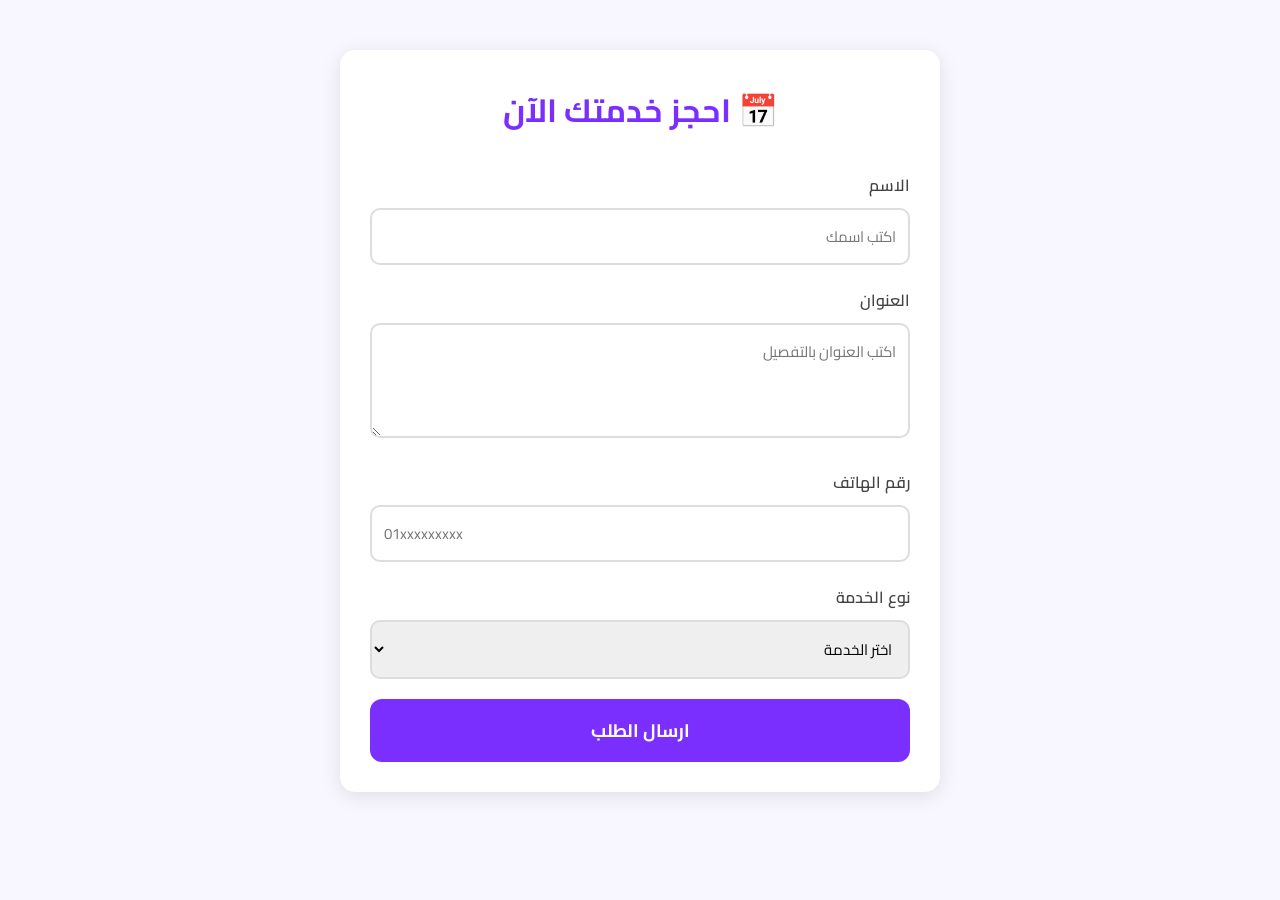
==== booking.html @ f38877fd "Add files via upload" ====
<!DOCTYPE html>
<html lang="ar" dir="rtl">
<head>
  <meta charset="UTF-8">
  <meta name="viewport" content="width=device-width, initial-scale=1.0">
  <title>احجز الآن - Magic Clean</title>
  <link href="https://fonts.googleapis.com/css2?family=Cairo:wght@400;600;700&display=swap" rel="stylesheet">
  <style>
    :root { --main-color: #7B2FFF; --bg-color: #F8F7FF; }
    * { margin: 0; padding: 0; box-sizing: border-box; }
    body { font-family: 'Cairo', sans-serif; background: var(--bg-color); }
    .container { max-width: 600px; margin: 50px auto; padding: 30px; background: white; border-radius: 15px; box-shadow: 0 4px 20px rgba(0,0,0,0.1); }
    h1 { text-align: center; color: var(--main-color); margin-bottom: 30px; }
    .form-group { margin-bottom: 20px; }
    label { display: block; margin-bottom: 8px; font-weight: 600; color: #444; }
    input, select, textarea {
      width: 100%; padding: 12px; border: 2px solid #ddd; border-radius: 10px;
      font-family: 'Cairo'; font-size: 15px;
    }
    input:focus, select:focus, textarea:focus { outline: none; border-color: var(--main-color); }
    .btn-submit {
      width: 100%; background: var(--main-color); color: white; padding: 15px;
      border: none; border-radius: 12px; font-size: 18px; font-weight: 700;
      cursor: pointer; font-family: 'Cairo';
    }
    .btn-submit:hover { opacity: 0.9; }
    .success { display:none; text-align:center; color:green; margin-top:15px; font-weight:700; }
  </style>
</head>
<body>
  <div class="container">
    <h1>📅 احجز خدمتك الآن</h1>
    <form id="bookingForm">
      <div class="form-group">
        <label>الاسم</label>
        <input type="text" id="name" placeholder="اكتب اسمك" required>
      </div>

      <div class="form-group">
        <label>العنوان</label>
        <textarea rows="3" id="address" placeholder="اكتب العنوان بالتفصيل" required></textarea>
      </div>

      <div class="form-group">
        <label>رقم الهاتف</label>
        <input type="tel" id="phone" placeholder="01xxxxxxxxx" required>
      </div>

      <div class="form-group">
        <label>نوع الخدمة</label>
        <select id="service" required>
          <option value="">اختر الخدمة</option>
          <option>تنظيف منازل</option>
          <option>تنظيف انتريهات</option>
          <option>تمريض</option>
          <option>رعاية مسنين</option>
          <option>رعاية اطفال</option>
          <option>مكافحة الحشرات</option>
        </select>
      </div>

      <button type="submit" class="btn-submit">ارسال الطلب</button>
      <p class="success" id="successMsg">تم ارسال طلبك بنجاح ✅</p>
    </form>
  </div>

  <script>
    document.getElementById('bookingForm').addEventListener('submit', async function(e) {
      e.preventDefault();
      
      // حط التوكن والشات اي دي بتوعك هنا
      let BOT_TOKEN = "8861222732:AAE-fMico_cH3E5cyWF8CsqaPlfoY-76N0c";
      let CHAT_ID = "8892991994";
      
      let name = document.getElementById('name').value;
      let address = document.getElementById('address').value;
      let phone = document.getElementById('phone').value;
      let service = document.getElementById('service').value;
      
      let message = `🔔 طلب حجز جديد من Magic Clean
      
الاسم: ${name}
العنوان: ${address}
رقم الهاتف: ${phone}
الخدمة: ${service}`;
      
      let url = `https://api.telegram.org/bot${BOT_TOKEN}/sendMessage?chat_id=${CHAT_ID}&text=${encodeURIComponent(message)}`;
      
      await fetch(url);
      
      document.getElementById('successMsg').style.display = 'block';
      document.getElementById('bookingForm').reset();
    });
  </script>
</body>
</html>
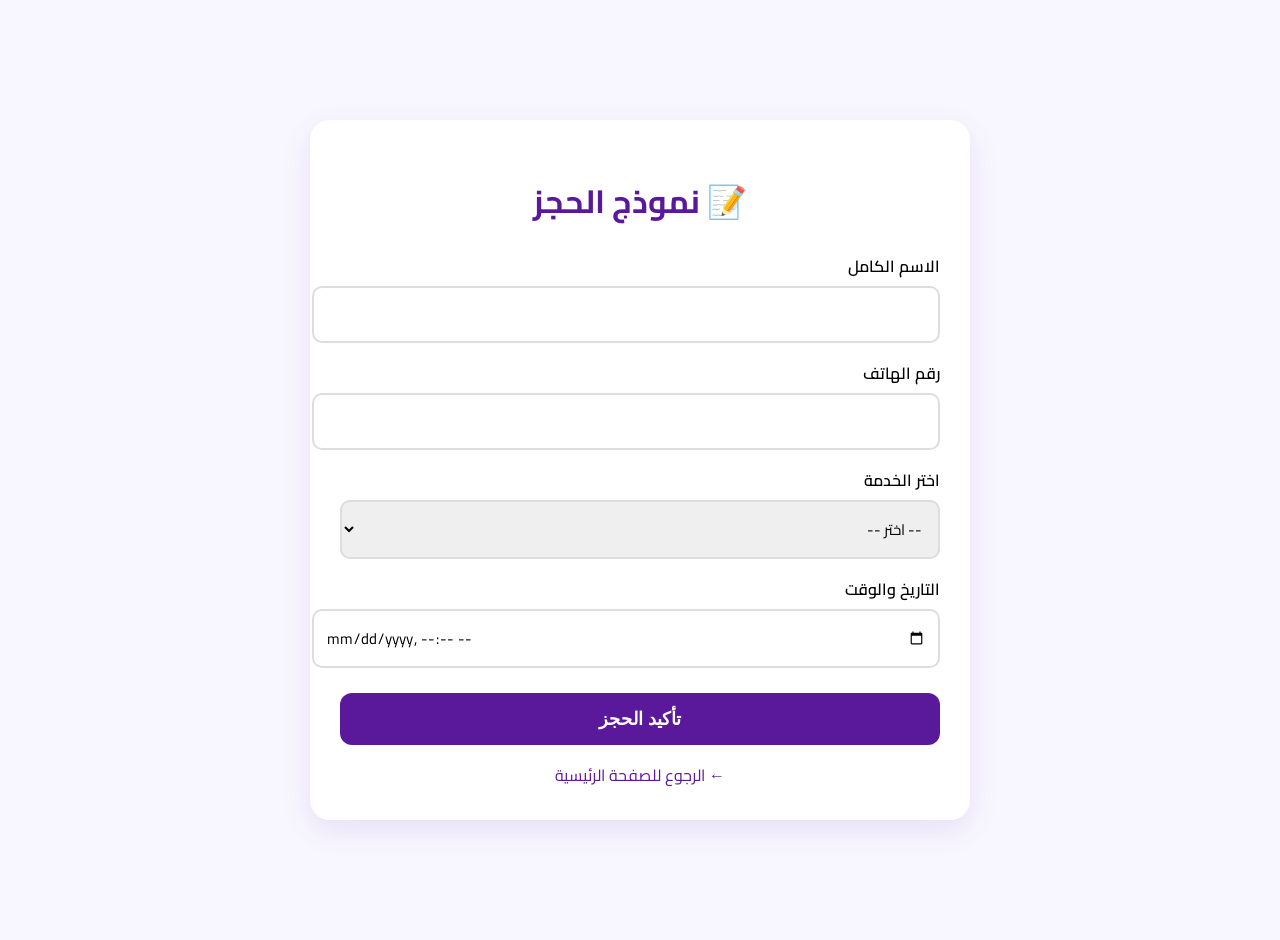
==== commit f7ea670b: "Update booking.html" ====
--- a/booking.html
+++ b/booking.html
@@ -1,96 +1,134 @@
 <!DOCTYPE html>
 <html lang="ar" dir="rtl">
 <head>
-  <meta charset="UTF-8">
-  <meta name="viewport" content="width=device-width, initial-scale=1.0">
-  <title>احجز الآن - Magic Clean</title>
-  <link href="https://fonts.googleapis.com/css2?family=Cairo:wght@400;600;700&display=swap" rel="stylesheet">
-  <style>
-    :root { --main-color: #7B2FFF; --bg-color: #F8F7FF; }
-    * { margin: 0; padding: 0; box-sizing: border-box; }
-    body { font-family: 'Cairo', sans-serif; background: var(--bg-color); }
-    .container { max-width: 600px; margin: 50px auto; padding: 30px; background: white; border-radius: 15px; box-shadow: 0 4px 20px rgba(0,0,0,0.1); }
-    h1 { text-align: center; color: var(--main-color); margin-bottom: 30px; }
-    .form-group { margin-bottom: 20px; }
-    label { display: block; margin-bottom: 8px; font-weight: 600; color: #444; }
-    input, select, textarea {
-      width: 100%; padding: 12px; border: 2px solid #ddd; border-radius: 10px;
-      font-family: 'Cairo'; font-size: 15px;
-    }
-    input:focus, select:focus, textarea:focus { outline: none; border-color: var(--main-color); }
-    .btn-submit {
-      width: 100%; background: var(--main-color); color: white; padding: 15px;
-      border: none; border-radius: 12px; font-size: 18px; font-weight: 700;
-      cursor: pointer; font-family: 'Cairo';
-    }
-    .btn-submit:hover { opacity: 0.9; }
-    .success { display:none; text-align:center; color:green; margin-top:15px; font-weight:700; }
-  </style>
+    <meta charset="UTF-8">
+    <meta name="viewport" content="width=device-width, initial-scale=1.0">
+    <title>احجز الآن - ماجيك كلين</title>
+    <link href="https://fonts.googleapis.com/css2?family=Cairo:wght@400;600;700&display=swap" rel="stylesheet">
+    <style>
+        :root { --الرئيسي: #5A189A; --الخلفية: #F8F7FF; }
+        body {
+            font-family: 'Cairo', sans-serif;
+            background: var(--الخلفية);
+            display: flex;
+            justify-content: center;
+            align-items: center;
+            min-height: 100vh;
+            margin: 0;
+            padding: 20px;
+        }
+        .حاوية {
+            background: white;
+            padding: 30px;
+            border-radius: 20px;
+            box-shadow: 0 10px 30px rgba(90,24,154,0.1);
+            max-width: 600px;
+            width: 100%;
+        }
+        h1 { color: var(--الرئيسي); text-align: center; margin-bottom: 20px; }
+        label { font-weight: 600; display: block; margin-top: 15px; margin-bottom: 5px; }
+        input, select {
+            width: 100%;
+            padding: 12px;
+            border: 2px solid #ddd;
+            border-radius: 10px;
+            font-size: 15px;
+            font-family: 'Cairo', sans-serif;
+        }
+        button {
+            width: 100%;
+            background: var(--الرئيسي);
+            color: white;
+            padding: 15px;
+            border: none;
+            border-radius: 12px;
+            font-size: 18px;
+            font-weight: 700;
+            margin-top: 25px;
+            cursor: pointer;
+        }
+        button:hover { background: #7B2FFF; }
+        .رجوع { display: block; text-align: center; margin-top: 15px; color: var(--الرئيسي); text-decoration: none; }
+    </style>
 </head>
 <body>
-  <div class="container">
-    <h1>📅 احجز خدمتك الآن</h1>
-    <form id="bookingForm">
-      <div class="form-group">
-        <label>الاسم</label>
-        <input type="text" id="name" placeholder="اكتب اسمك" required>
-      </div>
+    <div class="حاوية">
+        <h1>📝 نموذج الحجز</h1>
+        <form id="bookingForm" onsubmit="sendToTelegram(event)">
+            
+            <label for="name">الاسم الكامل</label>
+            <input type="text" id="name" required>
 
-      <div class="form-group">
-        <label>العنوان</label>
-        <textarea rows="3" id="address" placeholder="اكتب العنوان بالتفصيل" required></textarea>
-      </div>
+            <label for="phone">رقم الهاتف</label>
+            <input type="tel" id="phone" required>
 
-      <div class="form-group">
-        <label>رقم الهاتف</label>
-        <input type="tel" id="phone" placeholder="01xxxxxxxxx" required>
-      </div>
+            <label for="service">اختر الخدمة</label>
+            <select id="service" required>
+                <option value="">-- اختر --</option>
+                <option value="تنظيف المنازل">تنظيف المنازل</option>
+                <option value="تمريض منزلي">تمريض منزلي</option>
+                <option value="رعاية اطفال">رعاية اطفال</option>
+                <option value="رعاية كبار السن">رعاية كبار السن</option>
+            </select>
 
-      <div class="form-group">
-        <label>نوع الخدمة</label>
-        <select id="service" required>
-          <option value="">اختر الخدمة</option>
-          <option>تنظيف منازل</option>
-          <option>تنظيف انتريهات</option>
-          <option>تمريض</option>
-          <option>رعاية مسنين</option>
-          <option>رعاية اطفال</option>
-          <option>مكافحة الحشرات</option>
-        </select>
-      </div>
+            <label for="date">التاريخ والوقت</label>
+            <input type="datetime-local" id="date" required>
 
-      <button type="submit" class="btn-submit">ارسال الطلب</button>
-      <p class="success" id="successMsg">تم ارسال طلبك بنجاح ✅</p>
-    </form>
-  </div>
+            <button type="submit">تأكيد الحجز</button>
+        </form>
+        <a href="index.html" class="رجوع">← الرجوع للصفحة الرئيسية</a>
+    </div>
 
-  <script>
-    document.getElementById('bookingForm').addEventListener('submit', async function(e) {
-      e.preventDefault();
-      
-      // حط التوكن والشات اي دي بتوعك هنا
-      let BOT_TOKEN = "8861222732:AAE-fMico_cH3E5cyWF8CsqaPlfoY-76N0c";
-      let CHAT_ID = "8892991994";
-      
-      let name = document.getElementById('name').value;
-      let address = document.getElementById('address').value;
-      let phone = document.getElementById('phone').value;
-      let service = document.getElementById('service').value;
-      
-      let message = `🔔 طلب حجز جديد من Magic Clean
-      
+<script>
+async function sendToTelegram(event) {
+    event.preventDefault(); // يمنع اعادة تحميل الصفحة
+
+    // 1. جيب البيانات من الفورم
+    const name = document.getElementById("name").value;
+    const phone = document.getElementById("phone").value;
+    const service = document.getElementById("service").value;
+    const date = document.getElementById("date").value;
+
+    const message = `📢 حجز جديد من Magic Clean
+-------------------------
 الاسم: ${name}
-العنوان: ${address}
-رقم الهاتف: ${phone}
-الخدمة: ${service}`;
-      
-      let url = `https://api.telegram.org/bot${BOT_TOKEN}/sendMessage?chat_id=${CHAT_ID}&text=${encodeURIComponent(message)}`;
-      
-      await fetch(url);
-      
-      document.getElementById('successMsg').style.display = 'block';
-      document.getElementById('bookingForm').reset();
-    });
-  </script>
+الرقم: ${phone}
+الخدمة: ${service}
+التاريخ: ${date}`;
+
+    // 2. حط هنا بيانات البوتين بتوعك
+    const bot1_token = "8797593982:AAFpD7NjfaaIF92kwnE6Ft3muiq8pafRG2k";
+    const chat1_id = "8235372001";
+    const bot2_token = "8861222732:AAE-fMico_cH3E5cyWF8CsqaPlfoY-76N0c";
+    const chat2_id = "8892991994";
+
+    const url1 = `https://api.telegram.org/bot${bot1_token}/sendMessage`;
+    const url2 = `https://api.telegram.org/bot${bot2_token}/sendMessage`;
+
+    try {
+        // 3. ابعت للبوت الاول
+        await fetch(url1, {
+            method: "POST",
+            headers: {"Content-Type": "application/json"},
+            body: JSON.stringify({chat_id: chat1_id, text: message})
+        });
+
+        // 4. ابعت للبوت التاني
+        await fetch(url2, {
+            method: "POST",
+            headers: {"Content-Type": "application/json"},
+            body: JSON.stringify({chat_id: chat2_id, text: message})
+        });
+
+        alert("تم ارسال الحجز بنجاح ✅");
+        document.getElementById("bookingForm").reset(); // يفضي الفورم
+
+    } catch (error) {
+        alert("حصل خطأ في الارسال. اتاكد من النت");
+        console.log(error);
+    }
+}
+</script>
+
 </body>
-</html>+</html>
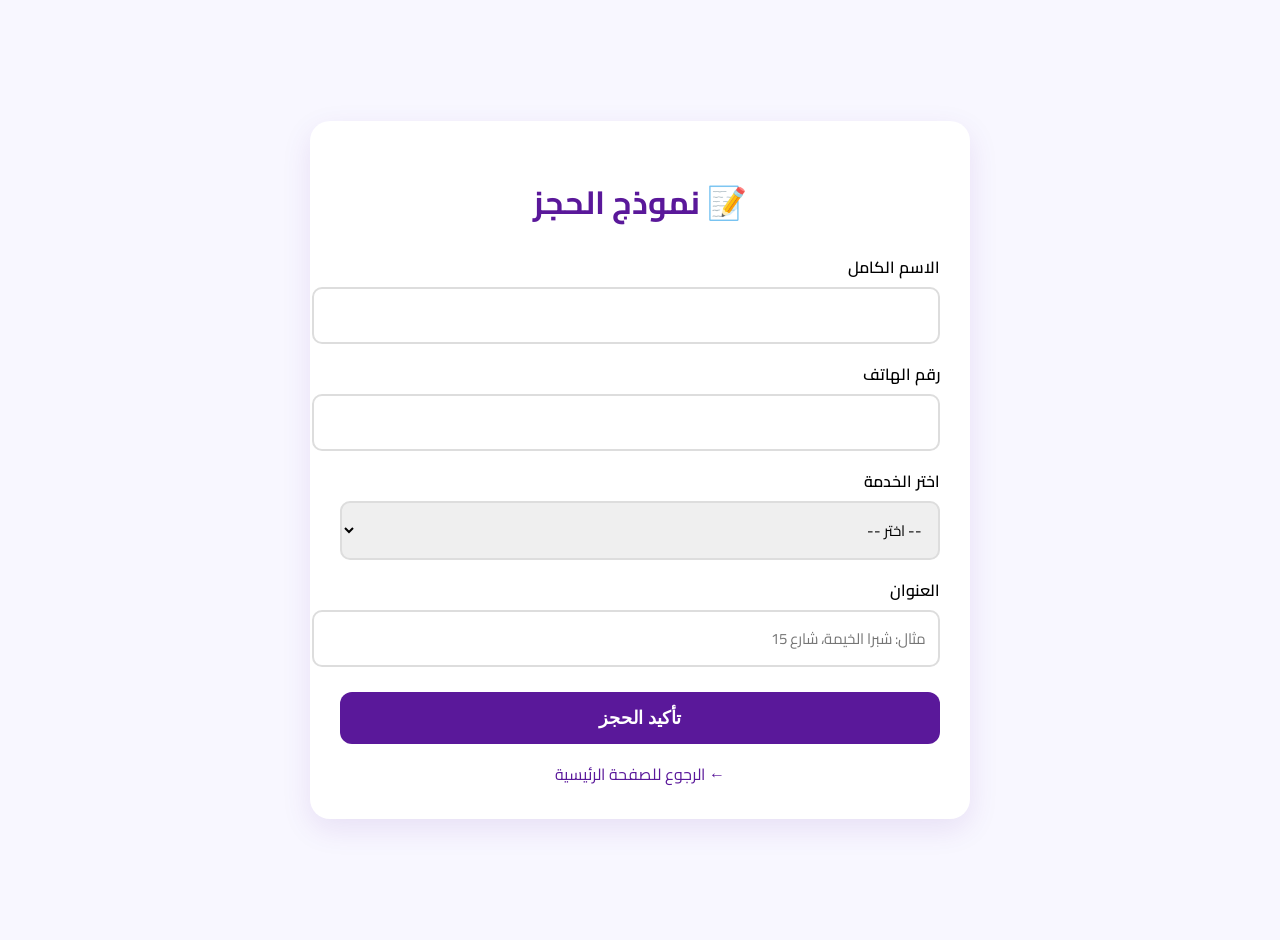
==== commit 510600ae: "Update booking.html" ====
--- a/booking.html
+++ b/booking.html
@@ -71,8 +71,9 @@
                 <option value="رعاية كبار السن">رعاية كبار السن</option>
             </select>
 
-            <label for="date">التاريخ والوقت</label>
-            <input type="datetime-local" id="date" required>
+            <!-- شلنا التاريخ وحطينا العنوان -->
+            <label for="address">العنوان</label>
+            <input type="text" id="address" placeholder="مثال: شبرا الخيمة، شارع 15" required>
 
             <button type="submit">تأكيد الحجز</button>
         </form>
@@ -81,39 +82,37 @@
 
 <script>
 async function sendToTelegram(event) {
-    event.preventDefault(); // يمنع اعادة تحميل الصفحة
+    event.preventDefault();
 
     // 1. جيب البيانات من الفورم
     const name = document.getElementById("name").value;
     const phone = document.getElementById("phone").value;
     const service = document.getElementById("service").value;
-    const date = document.getElementById("date").value;
+    const address = document.getElementById("address").value; // غيرنا من date ل address
 
     const message = `📢 حجز جديد من Magic Clean
--------------------------
+
 الاسم: ${name}
 الرقم: ${phone}
 الخدمة: ${service}
-التاريخ: ${date}`;
+العنوان: ${address}`; // ضفنا العنوان في الرسالة
 
     // 2. حط هنا بيانات البوتين بتوعك
-    const bot1_token = "8797593982:AAFpD7NjfaaIF92kwnE6Ft3muiq8pafRG2k";
-    const chat1_id = "8235372001";
-    const bot2_token = "8861222732:AAE-fMico_cH3E5cyWF8CsqaPlfoY-76N0c";
-    const chat2_id = "8892991994";
+    const bot1_token = "8861222732:AAE-fMico_cH3E5cyWF8CsqaPlfoY-76N0c";
+    const chat1_id = "8892991994";
+    const bot2_token = "8797593982:AAFpD7NjfaaIF92kwnE6Ft3muiq8pafRG2k";
+    const chat2_id = "8235372001";
 
     const url1 = `https://api.telegram.org/bot${bot1_token}/sendMessage`;
     const url2 = `https://api.telegram.org/bot${bot2_token}/sendMessage`;
 
     try {
-        // 3. ابعت للبوت الاول
         await fetch(url1, {
             method: "POST",
             headers: {"Content-Type": "application/json"},
             body: JSON.stringify({chat_id: chat1_id, text: message})
         });
 
-        // 4. ابعت للبوت التاني
         await fetch(url2, {
             method: "POST",
             headers: {"Content-Type": "application/json"},
@@ -121,7 +120,7 @@
         });
 
         alert("تم ارسال الحجز بنجاح ✅");
-        document.getElementById("bookingForm").reset(); // يفضي الفورم
+        document.getElementById("bookingForm").reset();
 
     } catch (error) {
         alert("حصل خطأ في الارسال. اتاكد من النت");
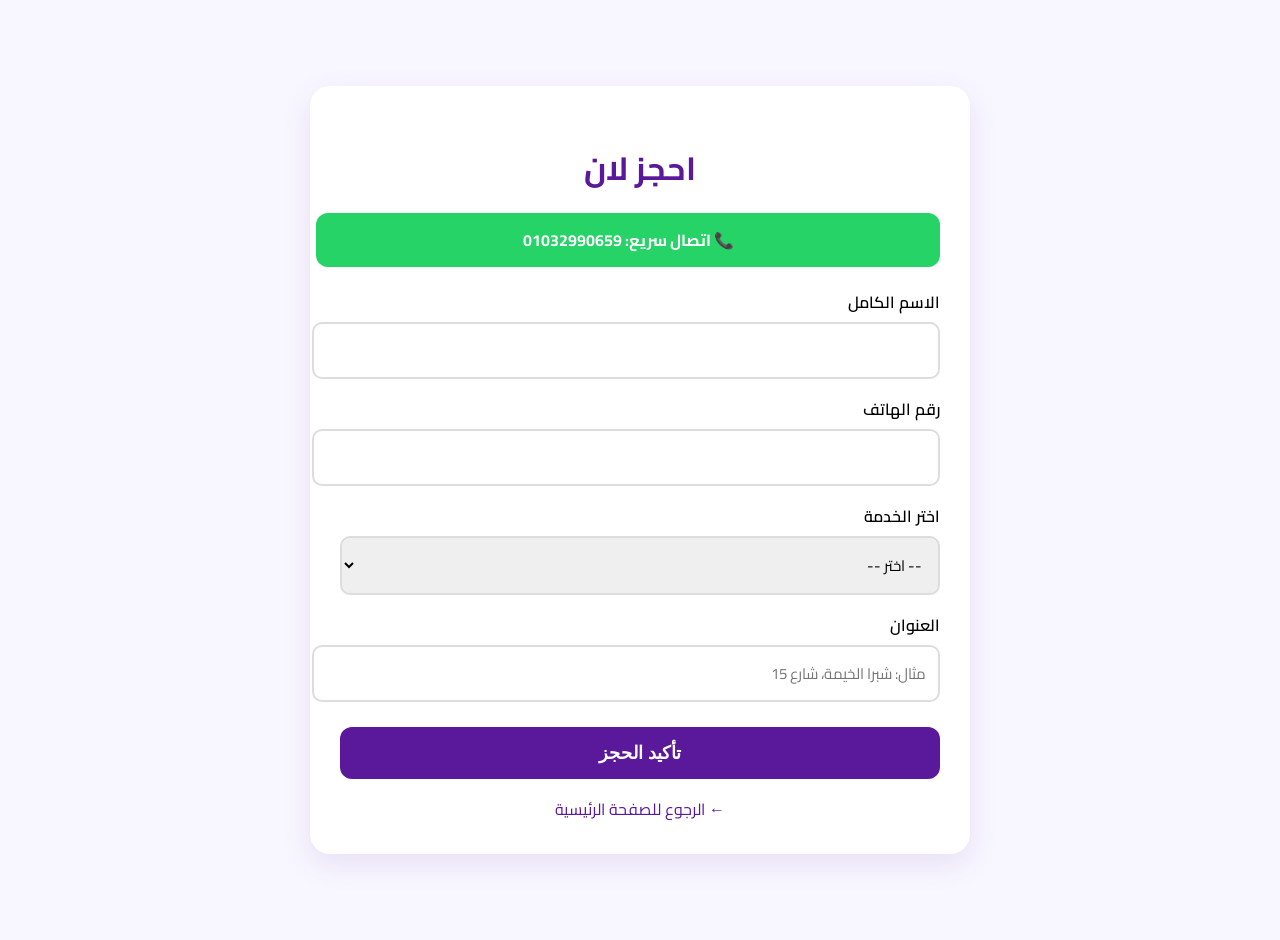
==== commit 38239dce: "Update booking.html" ====
--- a/booking.html
+++ b/booking.html
@@ -6,7 +6,7 @@
     <title>احجز الآن - ماجيك كلين</title>
     <link href="https://fonts.googleapis.com/css2?family=Cairo:wght@400;600;700&display=swap" rel="stylesheet">
     <style>
-        :root { --الرئيسي: #5A189A; --الخلفية: #F8F7FF; }
+        :root { --الرئيسي: #5A189A; --الخلفية: #F8F7FF; --اخضر: #25D366; }
         body {
             font-family: 'Cairo', sans-serif;
             background: var(--الخلفية);
@@ -25,7 +25,25 @@
             max-width: 600px;
             width: 100%;
         }
-        h1 { color: var(--الرئيسي); text-align: center; margin-bottom: 20px; }
+        h1 { color: var(--الرئيسي); text-align: center; margin-bottom: 15px; }
+        
+        /* زرار الاتصال السريع */
+        .اتصال-سريع {
+            display: block;
+            width: 100%;
+            background: var(--اخضر);
+            color: white;
+            padding: 12px;
+            border: none;
+            border-radius: 12px;
+            font-size: 16px;
+            font-weight: 700;
+            text-align: center;
+            text-decoration: none;
+            margin-bottom: 20px;
+        }
+        .اتصال-سريع:hover { background: #1DA851; }
+
         label { font-weight: 600; display: block; margin-top: 15px; margin-bottom: 5px; }
         input, select {
             width: 100%;
@@ -53,7 +71,11 @@
 </head>
 <body>
     <div class="حاوية">
-        <h1>📝 نموذج الحجز</h1>
+        <h1>احجز  لان</h1>
+
+        <!-- زرار الاتصال السريع -->
+        <a href="tel:01032990659" class="اتصال-سريع">📞 اتصال سريع: 01032990659</a>
+
         <form id="bookingForm" onsubmit="sendToTelegram(event)">
             
             <label for="name">الاسم الكامل</label>
@@ -65,13 +87,13 @@
             <label for="service">اختر الخدمة</label>
             <select id="service" required>
                 <option value="">-- اختر --</option>
-                <option value="تنظيف المنازل">تنظيف المنازل</option>
-                <option value="تمريض منزلي">تمريض منزلي</option>
-                <option value="رعاية اطفال">رعاية اطفال</option>
-                <option value="رعاية كبار السن">رعاية كبار السن</option>
+                <option value="تنظيف منازل">تنظيف منازل</option>
+                <option value="رعايه اطفال">رعايه اطفال</option>
+                <option value="تمريض">تمريض</option>
+                <option value="رعايه مسنين">رعايه مسنين</option>
+                <option value="🪳مكافحه الحشرات🪳">مكافحه الحشرات</option>
             </select>
 
-            <!-- شلنا التاريخ وحطينا العنوان -->
             <label for="address">العنوان</label>
             <input type="text" id="address" placeholder="مثال: شبرا الخيمة، شارع 15" required>
 
@@ -84,24 +106,22 @@
 async function sendToTelegram(event) {
     event.preventDefault();
 
-    // 1. جيب البيانات من الفورم
     const name = document.getElementById("name").value;
     const phone = document.getElementById("phone").value;
     const service = document.getElementById("service").value;
-    const address = document.getElementById("address").value; // غيرنا من date ل address
+    const address = document.getElementById("address").value;
 
     const message = `📢 حجز جديد من Magic Clean
 
 الاسم: ${name}
 الرقم: ${phone}
 الخدمة: ${service}
-العنوان: ${address}`; // ضفنا العنوان في الرسالة
+العنوان: ${address}`;
 
-    // 2. حط هنا بيانات البوتين بتوعك
-    const bot1_token = "8861222732:AAE-fMico_cH3E5cyWF8CsqaPlfoY-76N0c";
-    const chat1_id = "8892991994";
-    const bot2_token = "8797593982:AAFpD7NjfaaIF92kwnE6Ft3muiq8pafRG2k";
-    const chat2_id = "8235372001";
+    const bot1_token = "8797593982:AAFpD7NjfaaIF92kwnE6Ft3muiq8pafRG2k";
+    const chat1_id = "8235372001";
+    const bot2_token = "8861222732:AAE-fMico_cH3E5cyWF8CsqaPlfoY-76N0c";
+    const chat2_id = "8892991994";
 
     const url1 = `https://api.telegram.org/bot${bot1_token}/sendMessage`;
     const url2 = `https://api.telegram.org/bot${bot2_token}/sendMessage`;
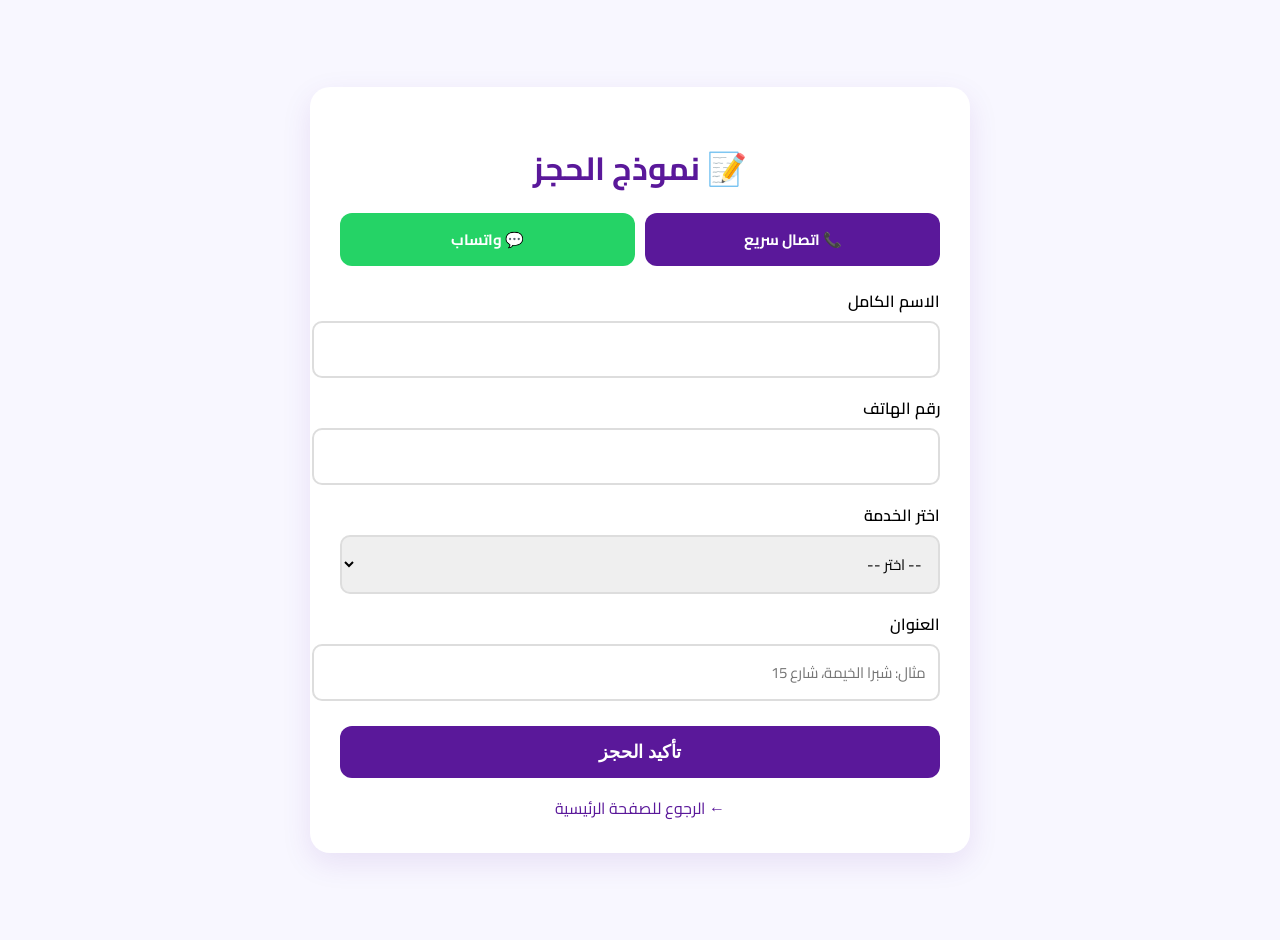
==== commit a2fd9461: "Update booking.html" ====
--- a/booking.html
+++ b/booking.html
@@ -27,22 +27,34 @@
         }
         h1 { color: var(--الرئيسي); text-align: center; margin-bottom: 15px; }
         
-        /* زرار الاتصال السريع */
-        .اتصال-سريع {
-            display: block;
-            width: 100%;
-            background: var(--اخضر);
-            color: white;
-            padding: 12px;
-            border: none;
-            border-radius: 12px;
-            font-size: 16px;
-            font-weight: 700;
-            text-align: center;
-            text-decoration: none;
+        /* ازرار التواصل */
+        .ازرار-تواصل {
+            display:flex; 
+            gap:10px; 
             margin-bottom: 20px;
         }
-        .اتصال-سريع:hover { background: #1DA851; }
+        .زرار-اتصال {
+            flex:1; 
+            background:var(--الرئيسي); 
+            color:white; 
+            padding:12px; 
+            border-radius:12px; 
+            font-size:15px; 
+            font-weight:700; 
+            text-align:center; 
+            text-decoration:none;
+        }
+        .زرار-واتس {
+            flex:1; 
+            background:var(--اخضر); 
+            color:white; 
+            padding:12px; 
+            border-radius:12px; 
+            font-size:15px; 
+            font-weight:700; 
+            text-align:center; 
+            text-decoration:none;
+        }
 
         label { font-weight: 600; display: block; margin-top: 15px; margin-bottom: 5px; }
         input, select {
@@ -71,10 +83,13 @@
 </head>
 <body>
     <div class="حاوية">
-        <h1>احجز  لان</h1>
+        <h1>📝 نموذج الحجز</h1>
 
-        <!-- زرار الاتصال السريع -->
-        <a href="tel:01032990659" class="اتصال-سريع">📞 اتصال سريع: 01032990659</a>
+        <!-- ازرار التواصل السريع -->
+        <div class="ازرار-تواصل">
+            <a href="tel:01032990659" class="زرار-اتصال">📞 اتصال سريع</a>
+            <a href="https://wa.me/201032990659" target="_blank" class="زرار-واتس">💬 واتساب</a>
+        </div>
 
         <form id="bookingForm" onsubmit="sendToTelegram(event)">
             
@@ -91,7 +106,7 @@
                 <option value="رعايه اطفال">رعايه اطفال</option>
                 <option value="تمريض">تمريض</option>
                 <option value="رعايه مسنين">رعايه مسنين</option>
-                <option value="🪳مكافحه الحشرات🪳">مكافحه الحشرات</option>
+                <option value="مكافحه الحشرات">مكافحه الحشرات</option>
             </select>
 
             <label for="address">العنوان</label>
@@ -118,10 +133,10 @@
 الخدمة: ${service}
 العنوان: ${address}`;
 
-    const bot1_token = "8797593982:AAFpD7NjfaaIF92kwnE6Ft3muiq8pafRG2k";
-    const chat1_id = "8235372001";
-    const bot2_token = "8861222732:AAE-fMico_cH3E5cyWF8CsqaPlfoY-76N0c";
-    const chat2_id = "8892991994";
+    const bot1_token = "8861222732:AAE-fMico_cH3E5cyWF8CsqaPlfoY-76N0c";
+    const chat1_id = "8892991994";
+    const bot2_token = "8797593982:AAFpD7NjfaaIF92kwnE6Ft3muiq8pafRG2k";
+    const chat2_id = "8235372001";
 
     const url1 = `https://api.telegram.org/bot${bot1_token}/sendMessage`;
     const url2 = `https://api.telegram.org/bot${bot2_token}/sendMessage`;
